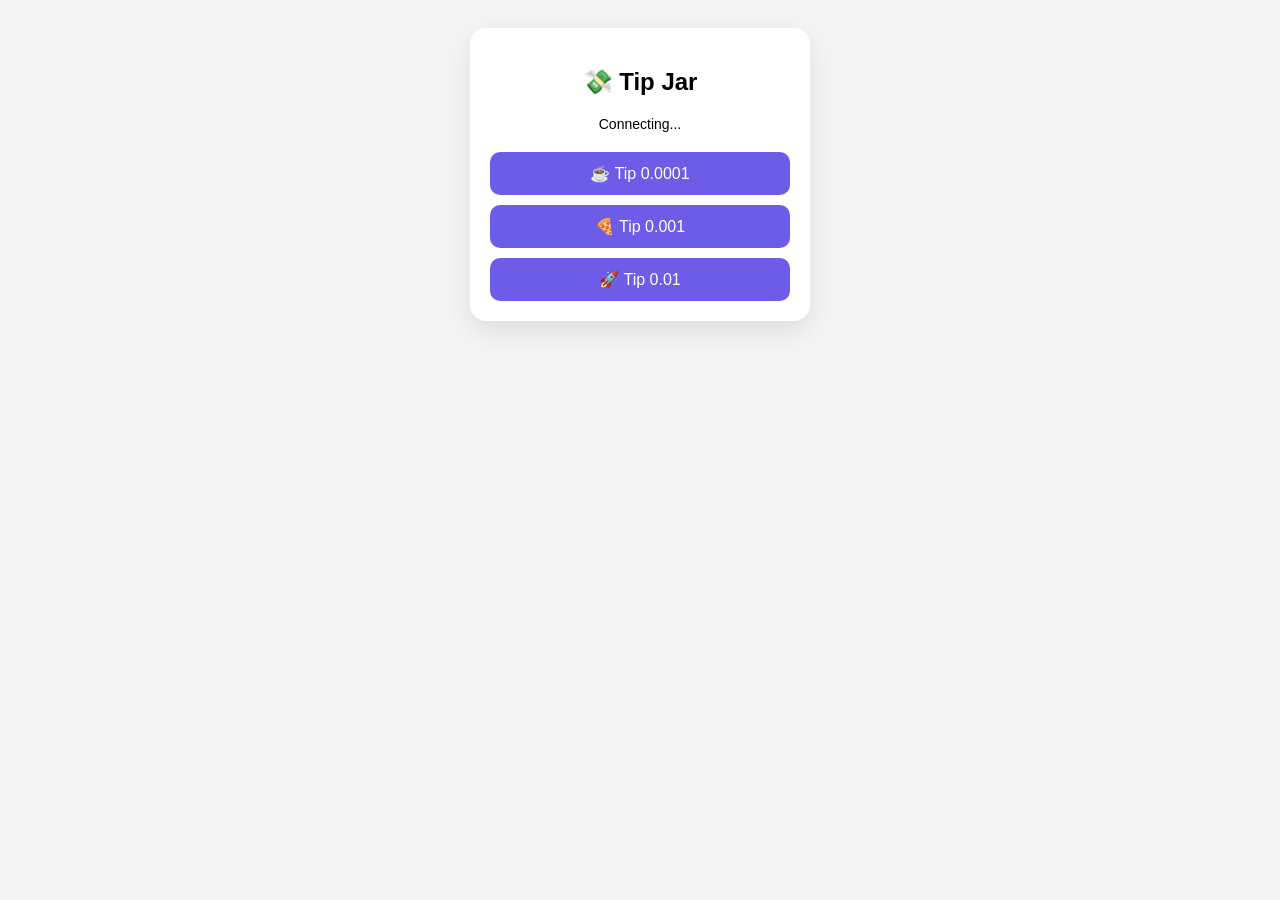
==== index.html @ e155d7b7 "Create index.html" ====
<!DOCTYPE html>
<html>
<head>
  <title>Minima Tip Jar</title>
  <meta name="viewport" content="width=device-width, initial-scale=1.0">

  <style>
    body {
      font-family: sans-serif;
      text-align: center;
      background: #f5f5f5;
      padding: 20px;
    }

    .card {
      background: white;
      padding: 20px;
      border-radius: 16px;
      max-width: 300px;
      margin: auto;
      box-shadow: 0 10px 30px rgba(0,0,0,0.1);
    }

    button {
      width: 100%;
      padding: 12px;
      margin-top: 10px;
      border: none;
      border-radius: 10px;
      font-size: 16px;
      cursor: pointer;
      background: #6c5ce7;
      color: white;
    }

    button:hover {
      background: #5848c2;
    }

    #status {
      font-size: 14px;
      margin-bottom: 10px;
    }
  </style>
</head>

<body>

<div class="card">
  <h2>💸 Tip Jar</h2>
  <p id="status">Connecting...</p>

  <button onclick="sendTip(0.0001)">☕ Tip 0.0001</button>
  <button onclick="sendTip(0.001)">🍕 Tip 0.001</button>
  <button onclick="sendTip(0.01)">🚀 Tip 0.01</button>
</div>

<script src="app.js"></script>

</body>
</html>
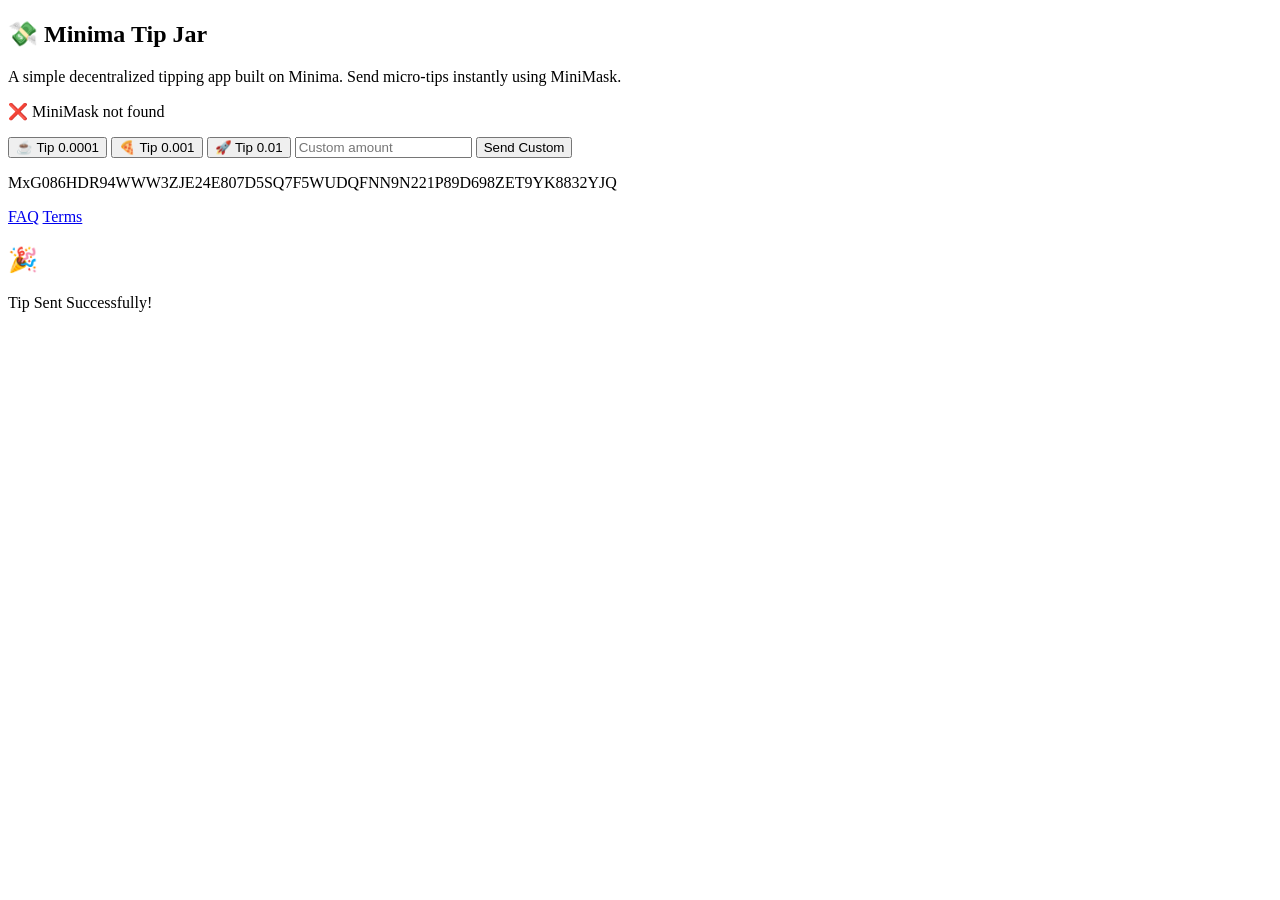
==== commit 8faa0ecc: "Update index.html" ====
--- a/index.html
+++ b/index.html
@@ -3,56 +3,48 @@
 <head>
   <title>Minima Tip Jar</title>
   <meta name="viewport" content="width=device-width, initial-scale=1.0">
-
-  <style>
-    body {
-      font-family: sans-serif;
-      text-align: center;
-      background: #f5f5f5;
-      padding: 20px;
-    }
-
-    .card {
-      background: white;
-      padding: 20px;
-      border-radius: 16px;
-      max-width: 300px;
-      margin: auto;
-      box-shadow: 0 10px 30px rgba(0,0,0,0.1);
-    }
-
-    button {
-      width: 100%;
-      padding: 12px;
-      margin-top: 10px;
-      border: none;
-      border-radius: 10px;
-      font-size: 16px;
-      cursor: pointer;
-      background: #6c5ce7;
-      color: white;
-    }
-
-    button:hover {
-      background: #5848c2;
-    }
-
-    #status {
-      font-size: 14px;
-      margin-bottom: 10px;
-    }
-  </style>
+  <link rel="stylesheet" href="style.css">
 </head>
 
 <body>
 
-<div class="card">
-  <h2>💸 Tip Jar</h2>
-  <p id="status">Connecting...</p>
+<div class="container">
 
-  <button onclick="sendTip(0.0001)">☕ Tip 0.0001</button>
-  <button onclick="sendTip(0.001)">🍕 Tip 0.001</button>
-  <button onclick="sendTip(0.01)">🚀 Tip 0.01</button>
+  <div class="card">
+    <h2>💸 Minima Tip Jar</h2>
+
+    <p class="desc">
+      A simple decentralized tipping app built on Minima.
+      Send micro-tips instantly using MiniMask.
+    </p>
+
+    <p id="status">Connecting...</p>
+
+    <button onclick="sendTip(0.0001)">☕ Tip 0.0001</button>
+    <button onclick="sendTip(0.001)">🍕 Tip 0.001</button>
+    <button onclick="sendTip(0.01)">🚀 Tip 0.01</button>
+
+    <input id="customAmount" placeholder="Custom amount">
+    <button class="secondary" onclick="sendCustom()">Send Custom</button>
+
+    <p class="address">
+      MxG086HDR94WWW3ZJE24E807D5SQ7F5WUDQFNN9N221P89D698ZET9YK8832YJQ
+    </p>
+
+    <div class="links">
+      <a href="faq.html">FAQ</a>
+      <a href="terms.html">Terms</a>
+    </div>
+  </div>
+
+</div>
+
+<!-- SUCCESS POPUP -->
+<div id="successPopup" class="popup hidden">
+  <div class="popup-box">
+    <h2>🎉</h2>
+    <p>Tip Sent Successfully!</p>
+  </div>
 </div>
 
 <script src="app.js"></script>
